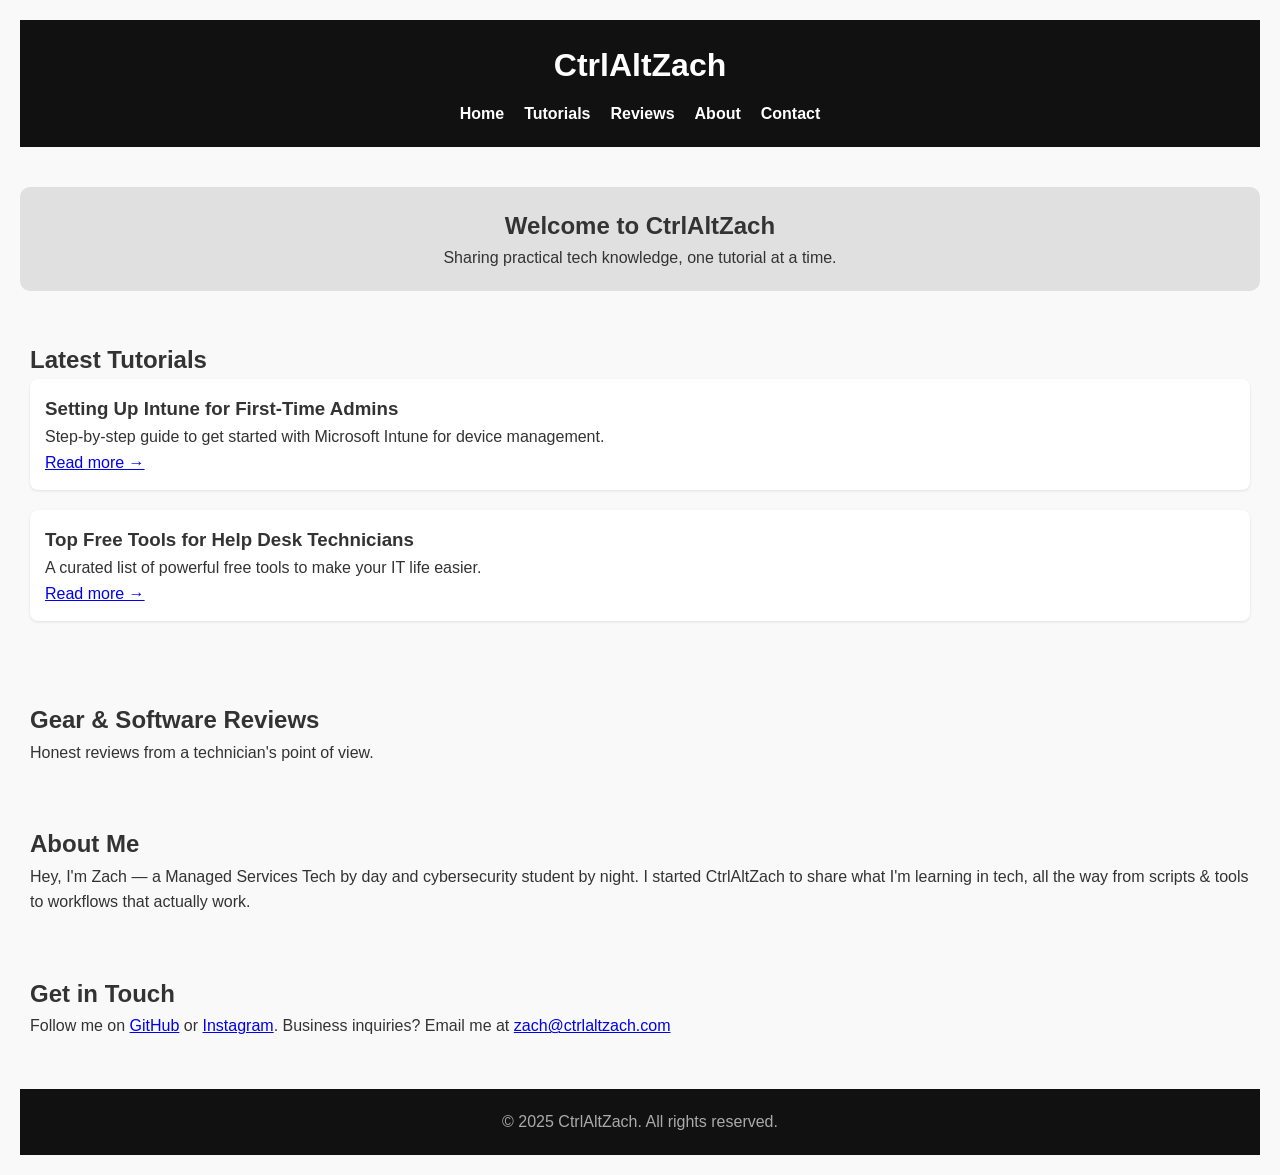
==== index.html @ 6795e5c7 "Update and rename Index.html to index.html" ====
<!DOCTYPE html>
<html lang="en">
<head>
  <meta charset="UTF-8" />
  <meta name="viewport" content="width=device-width, initial-scale=1.0" />
  <meta name="description" content="CtrlAltZach - Tech tips, tutorials, and reviews from an IT pro in the making." />
  <title>CtrlAltZach | Tech Tips & Tutorials</title>
  <link rel="stylesheet" href="style.css" />
</head>
<body>
  <header>
    <h1>CtrlAltZach</h1>
    <nav>
      <ul>
        <li><a href="#home">Home</a></li>
        <li><a href="#tutorials">Tutorials</a></li>
        <li><a href="#reviews">Reviews</a></li>
        <li><a href="#about">About</a></li>
        <li><a href="#contact">Contact</a></li>
      </ul>
    </nav>
  </header>

  <main>
    <section id="home" class="hero">
      <h2>Welcome to CtrlAltZach</h2>
      <p>Sharing practical tech knowledge, one tutorial at a time.</p>
    </section>

    <section id="tutorials">
      <h2>Latest Tutorials</h2>
      <article>
        <h3>Setting Up Intune for First-Time Admins</h3>
        <p>Step-by-step guide to get started with Microsoft Intune for device management.</p>
        <a href="#">Read more →</a>
      </article>
      <article>
        <h3>Top Free Tools for Help Desk Technicians</h3>
        <p>A curated list of powerful free tools to make your IT life easier.</p>
        <a href="#">Read more →</a>
      </article>
    </section>

    <section id="reviews">
      <h2>Gear & Software Reviews</h2>
      <p>Honest reviews from a technician's point of view.</p>
      <!-- Future: Add cards for each review -->
    </section>

    <section id="about">
      <h2>About Me</h2>
      <p>Hey, I'm Zach — a Managed Services Tech by day and cybersecurity student by night. I started CtrlAltZach to share what I'm learning in tech, all the way from scripts & tools to workflows that actually work.</p>
    </section>

    <section id="contact">
      <h2>Get in Touch</h2>
      <p>Follow me on <a href="https://github.com/ZachInSpace" target="_blank">GitHub</a> or <a href="#">Instagram</a>. Business inquiries? Email me at <a href="mailto:hello@ctrlaltzach.com">zach@ctrlaltzach.com</a></p>
    </section>
  </main>

  <footer>
    <p>&copy; 2025 CtrlAltZach. All rights reserved.</p>
  </footer>
</body>
</html>
---- style.css ----
* {
  margin: 0;
  padding: 0;
  box-sizing: border-box;
  font-family: 'Segoe UI', sans-serif;
}

body {
  background-color: #f9f9f9;
  color: #333;
  line-height: 1.6;
  padding: 20px;
}

header {
  background: #111;
  color: #fff;
  padding: 20px 0;
  text-align: center;
}

nav ul {
  list-style: none;
  display: flex;
  justify-content: center;
  gap: 20px;
  margin-top: 10px;
}

nav a {
  color: #fff;
  text-decoration: none;
  font-weight: bold;
}

main {
  margin-top: 40px;
}

section {
  margin-bottom: 40px;
  padding: 10px;
}

.hero {
  background-color: #e0e0e0;
  padding: 20px;
  border-radius: 10px;
  text-align: center;
}

article {
  background: #fff;
  padding: 15px;
  margin-bottom: 20px;
  border-radius: 8px;
  box-shadow: 0 1px 3px rgba(0,0,0,0.1);
}

footer {
  text-align: center;
  padding: 20px 0;
  background: #111;
  color: #aaa;
}
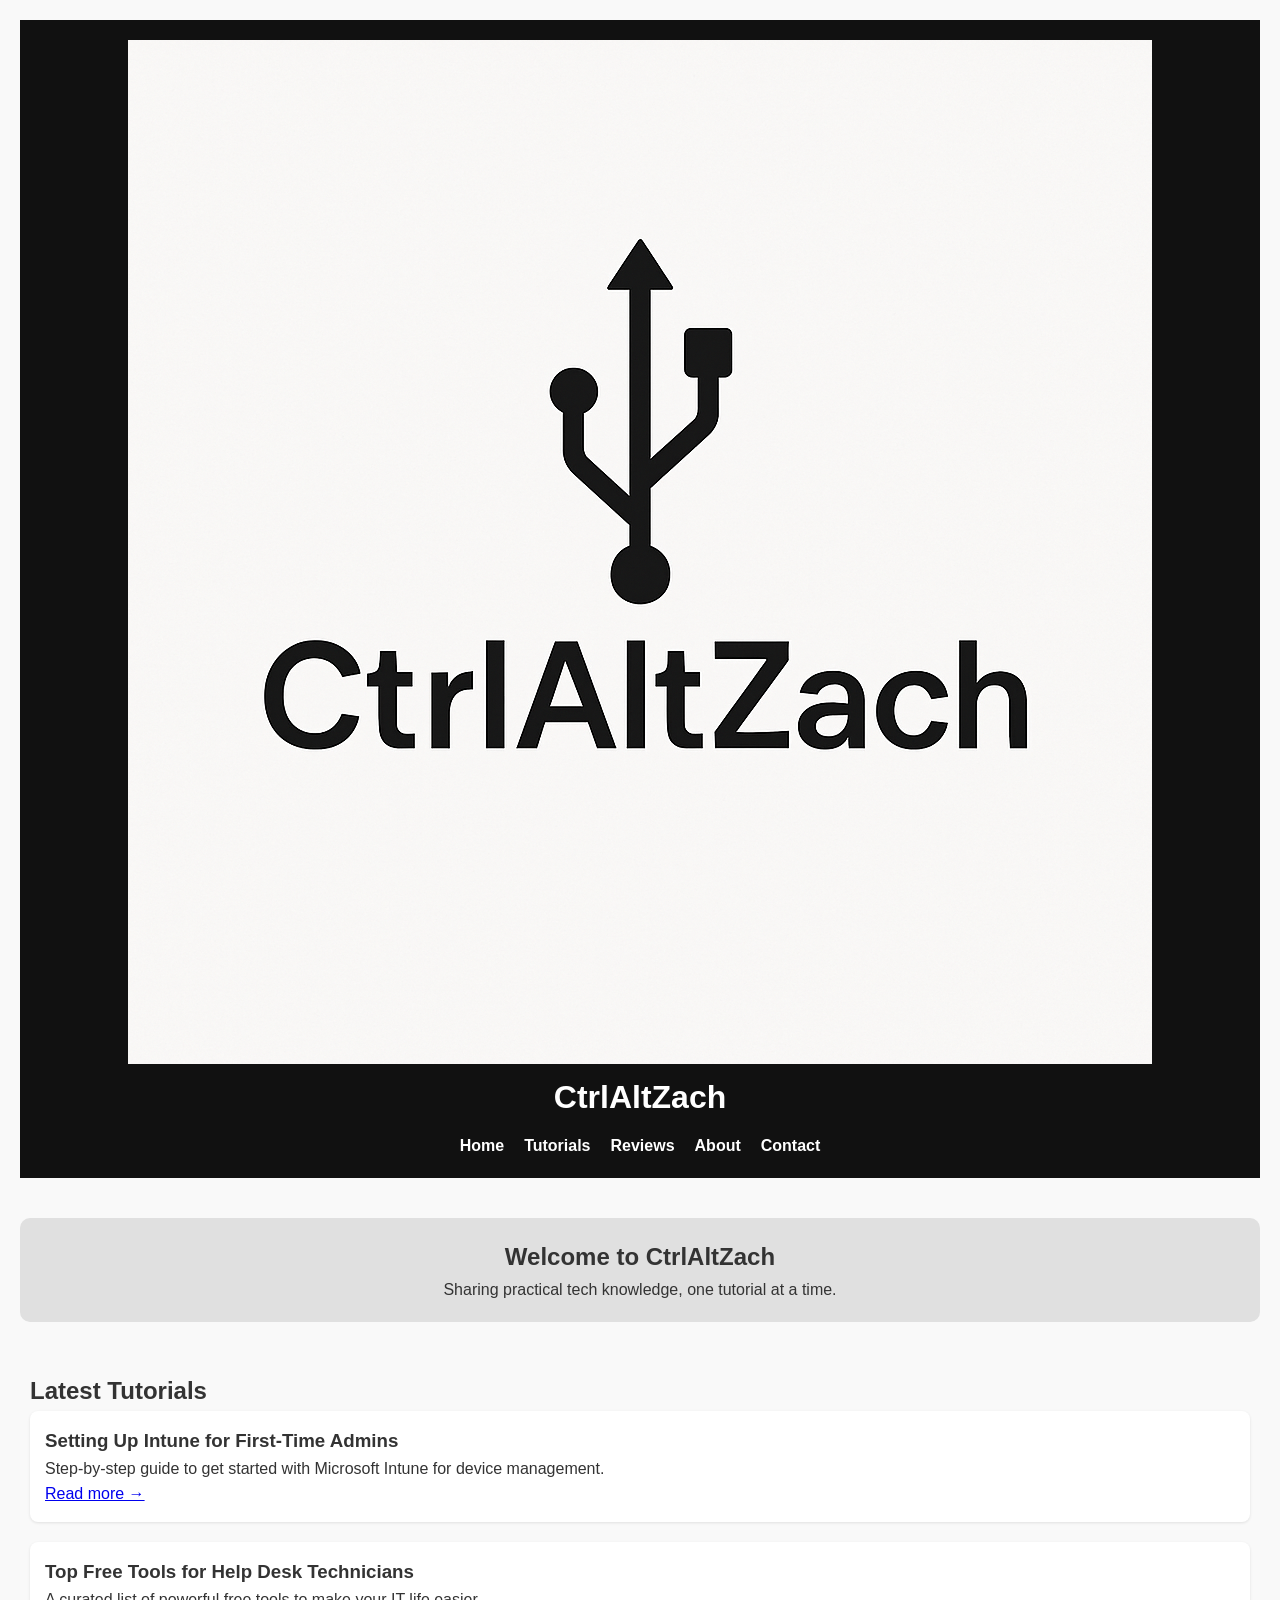
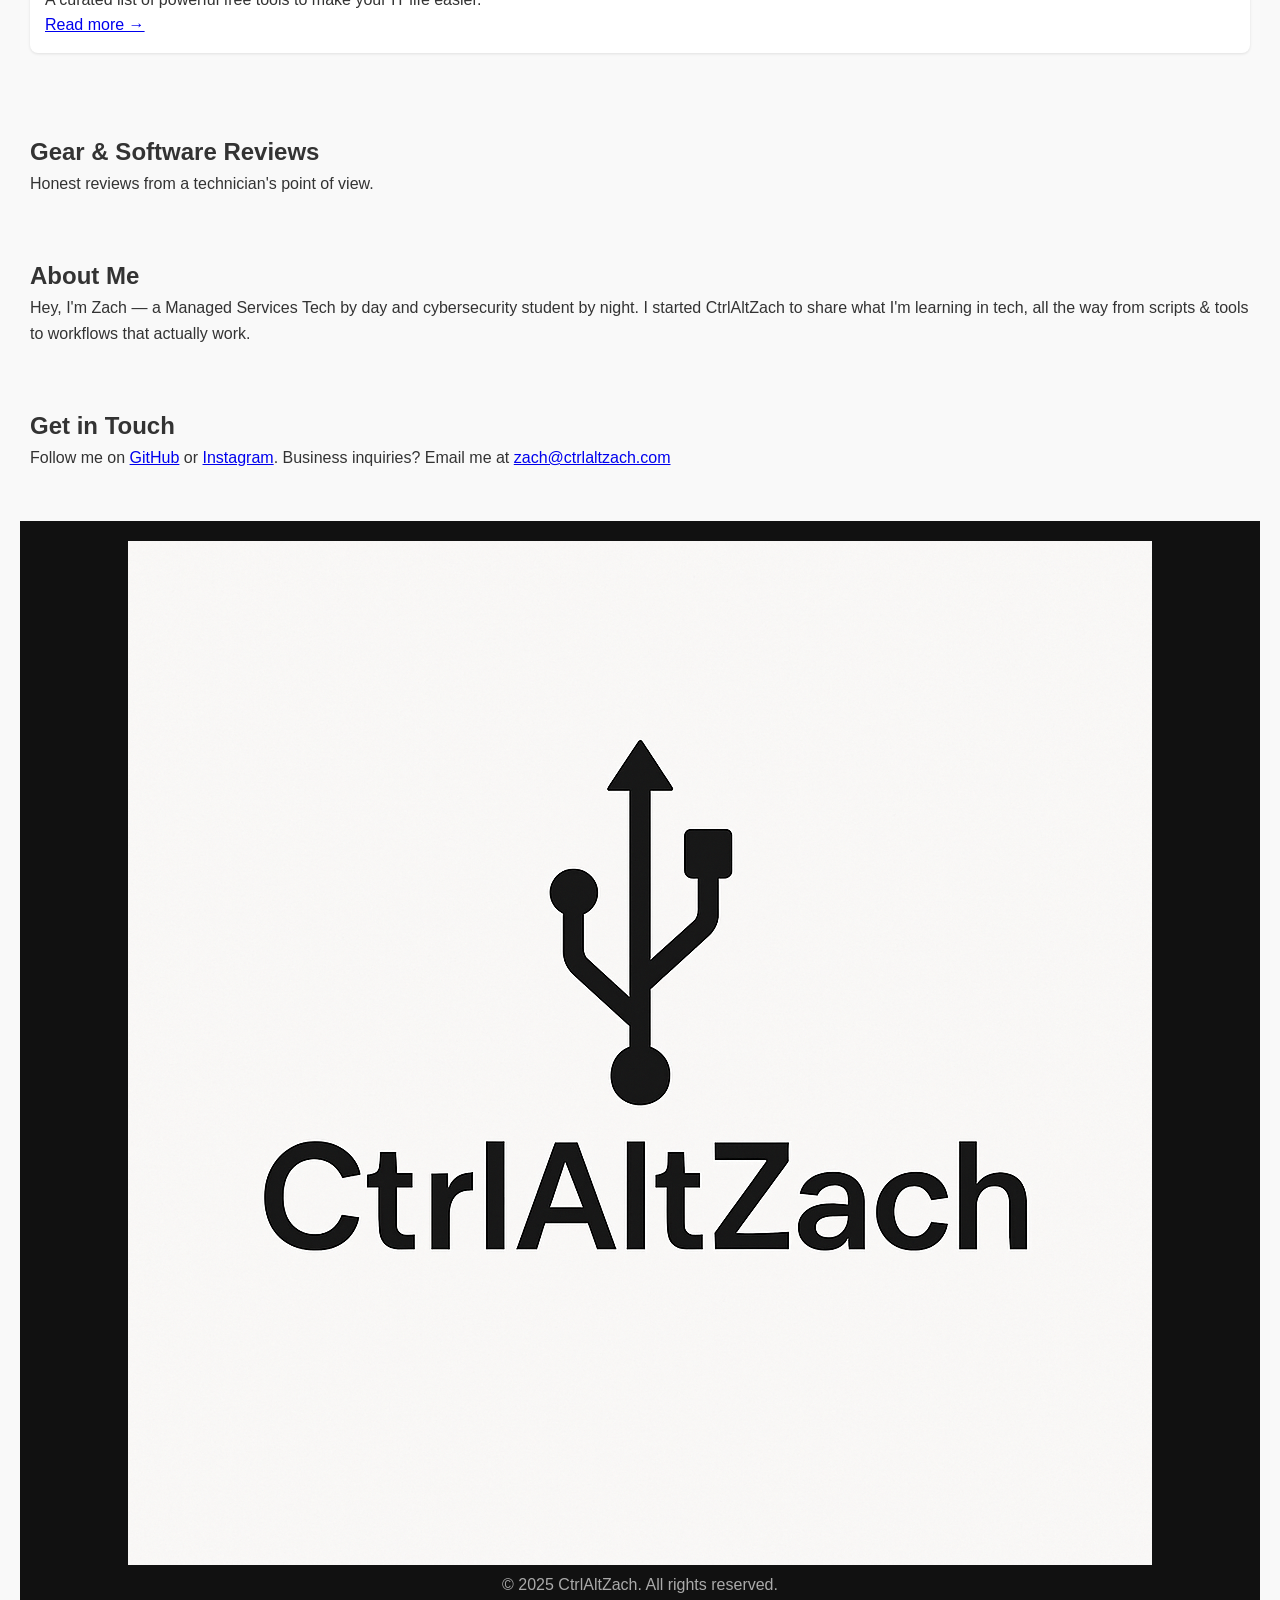
==== commit 9508822e: "Update index.html Added Logo, and Instagram reference" ====
--- a/index.html
+++ b/index.html
@@ -9,7 +9,10 @@
 </head>
 <body>
   <header>
-    <h1>CtrlAltZach</h1>
+    <div class="header-container">
+      <img src="CtrlAltZach_USB_Logo.png" alt="CtrlAltZach logo" class="site-logo" />
+      <h1>CtrlAltZach</h1>
+    </div>
     <nav>
       <ul>
         <li><a href="#home">Home</a></li>
@@ -54,12 +57,13 @@
 
     <section id="contact">
       <h2>Get in Touch</h2>
-      <p>Follow me on <a href="https://github.com/ZachInSpace" target="_blank">GitHub</a> or <a href="#">Instagram</a>. Business inquiries? Email me at <a href="mailto:hello@ctrlaltzach.com">zach@ctrlaltzach.com</a></p>
+      <p>Follow me on <a href="https://github.com/ZachInSpace" target="_blank">GitHub</a> or <a href="https://www.instagram.com/ctrlaltzachs/">Instagram</a>. Business inquiries? Email me at <a href="mailto:hello@ctrlaltzach.com">zach@ctrlaltzach.com</a></p>
     </section>
   </main>
 
   <footer>
+    <div class="footer-logo">
+      <img src="CtrlAltZach_USB_Logo.png" alt="CtrlAltZach footer logo" />
+    </div>
     <p>&copy; 2025 CtrlAltZach. All rights reserved.</p>
   </footer>
-</body>
-</html>
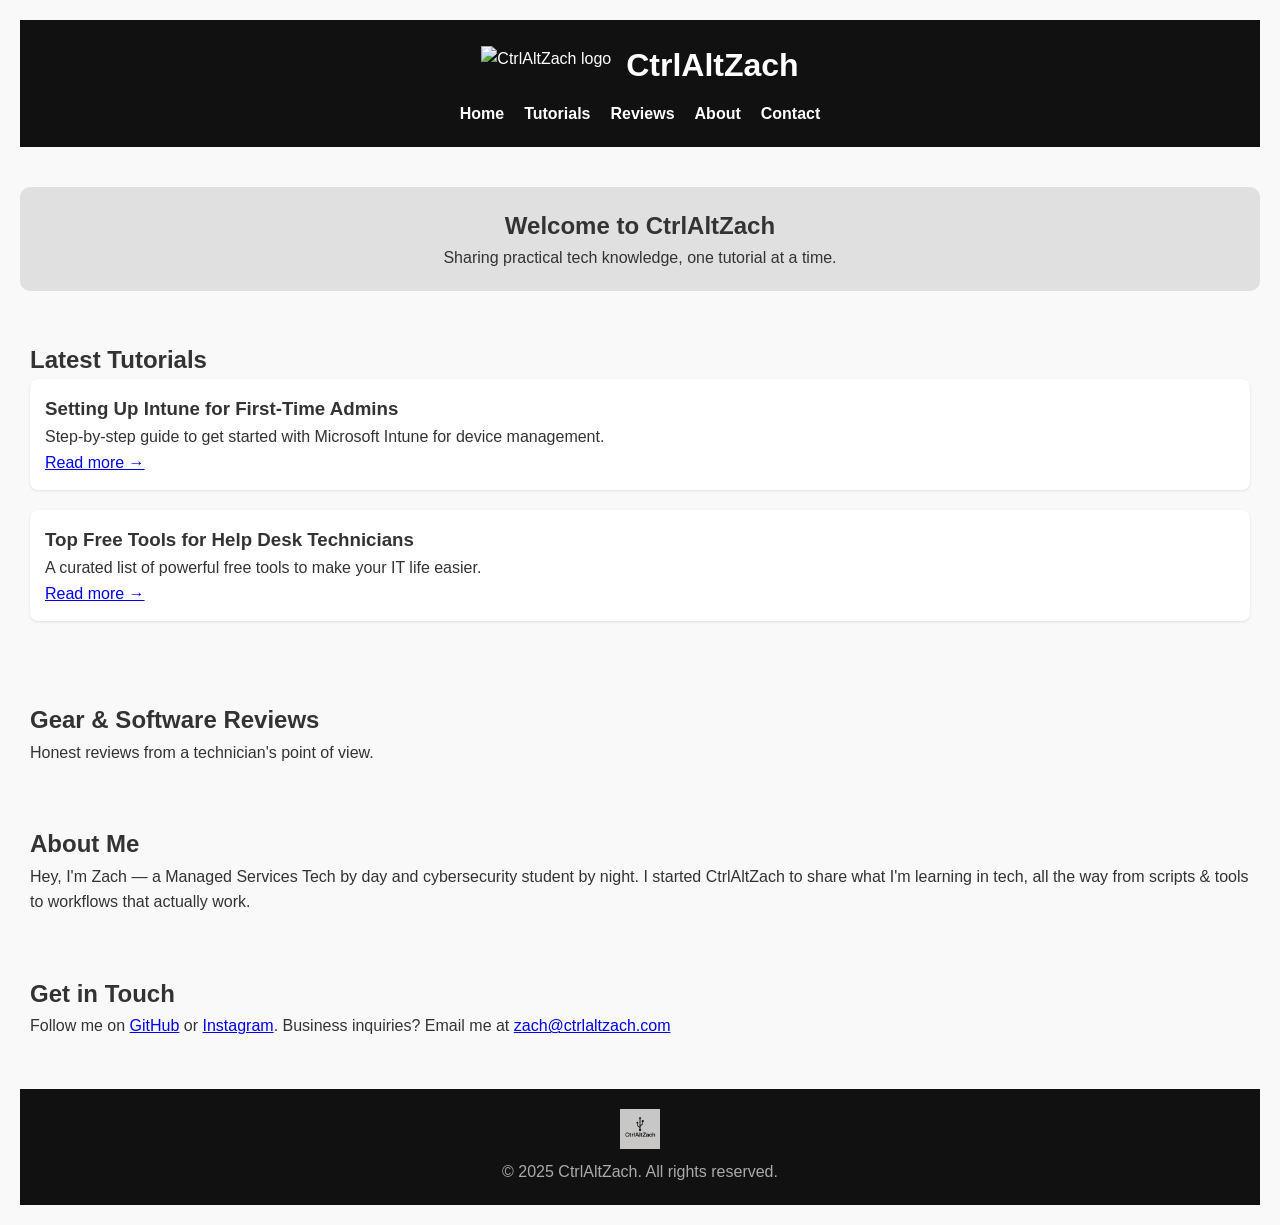
==== commit a34c22f0: "Update index.html" ====
--- a/index.html
+++ b/index.html
@@ -10,7 +10,7 @@
 <body>
   <header>
     <div class="header-container">
-      <img src="CtrlAltZach_USB_Logo.png" alt="CtrlAltZach logo" class="site-logo" />
+      <img src="images/CtrlAltZach_USB_Logo.png" alt="CtrlAltZach logo" class="site-logo" />
       <h1>CtrlAltZach</h1>
     </div>
     <nav>
--- a/style.css
+++ b/style.css
@@ -17,6 +17,21 @@
   color: #fff;
   padding: 20px 0;
   text-align: center;
+}
+
+.header-container {
+  display: flex;
+  align-items: center;
+  justify-content: center;
+  gap: 15px;
+  flex-wrap: wrap;
+}
+
+.site-logo {
+  height: 40px;
+  width: auto;
+  max-width: 100%;
+  object-fit: contain;
 }
 
 nav ul {
@@ -63,3 +78,15 @@
   background: #111;
   color: #aaa;
 }
+
+.footer-logo {
+  display: flex;
+  justify-content: center;
+  padding-bottom: 10px;
+}
+
+.footer-logo img {
+  height: 40px;
+  width: auto;
+  opacity: 0.8;
+}
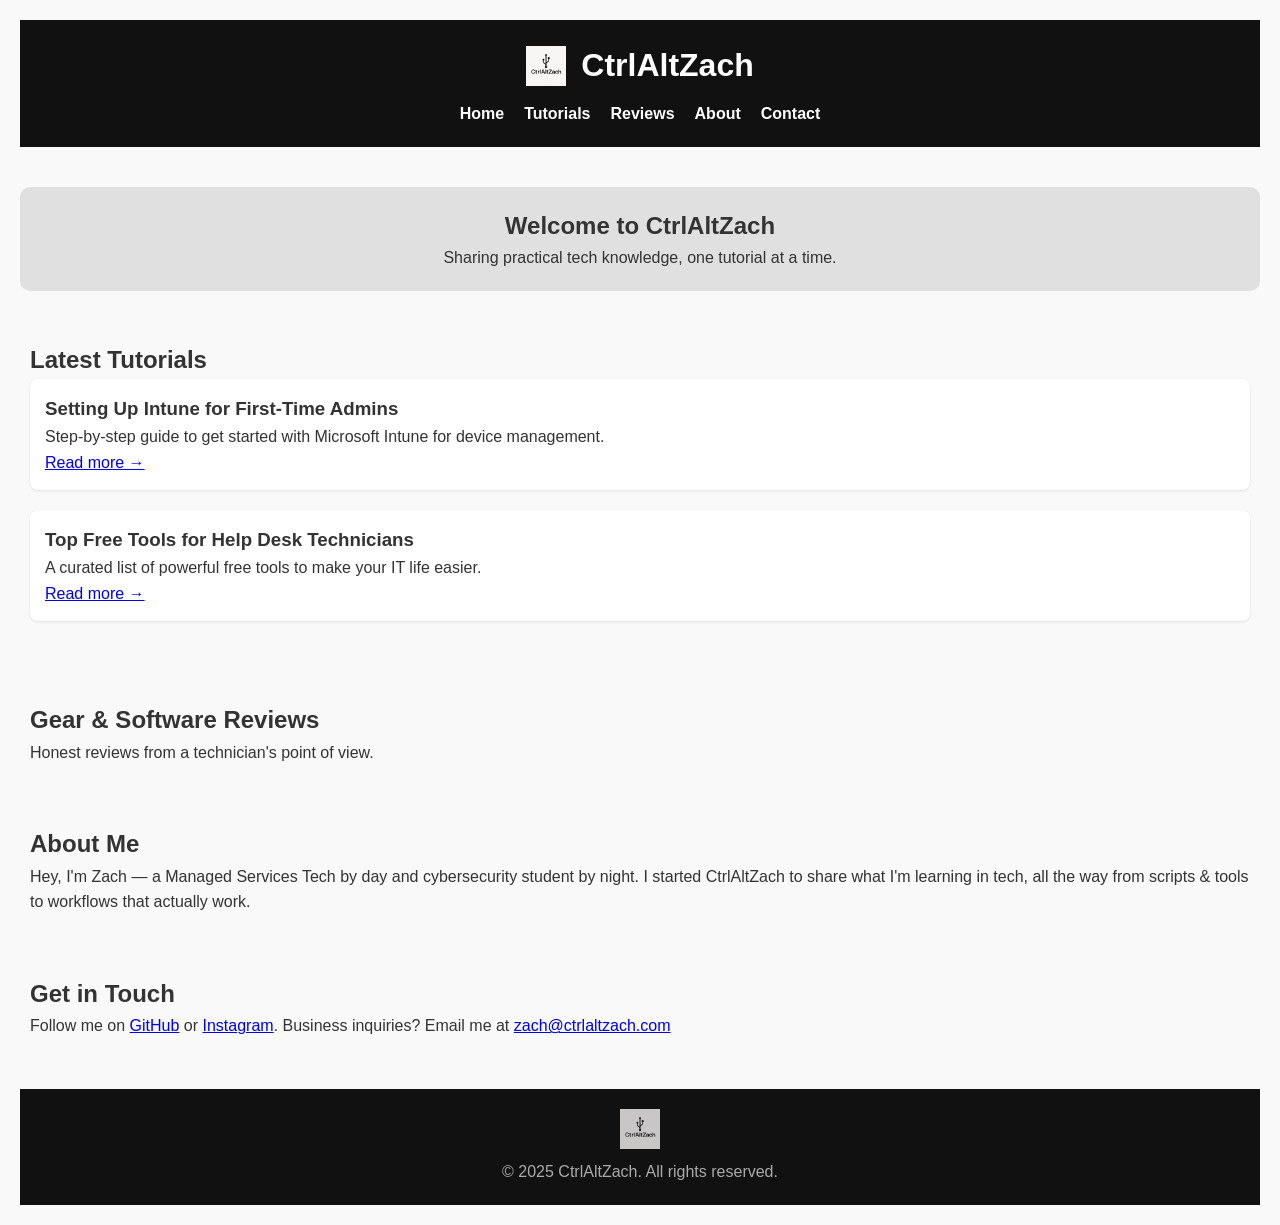
==== commit fa41f87b: "Update index.html Added favicon" ====
--- a/index.html
+++ b/index.html
@@ -6,6 +6,7 @@
   <meta name="description" content="CtrlAltZach - Tech tips, tutorials, and reviews from an IT pro in the making." />
   <title>CtrlAltZach | Tech Tips & Tutorials</title>
   <link rel="stylesheet" href="style.css" />
+  <link rel="icon" type="image/x-icon" href="favicon.ico" />
 </head>
 <body>
   <header>
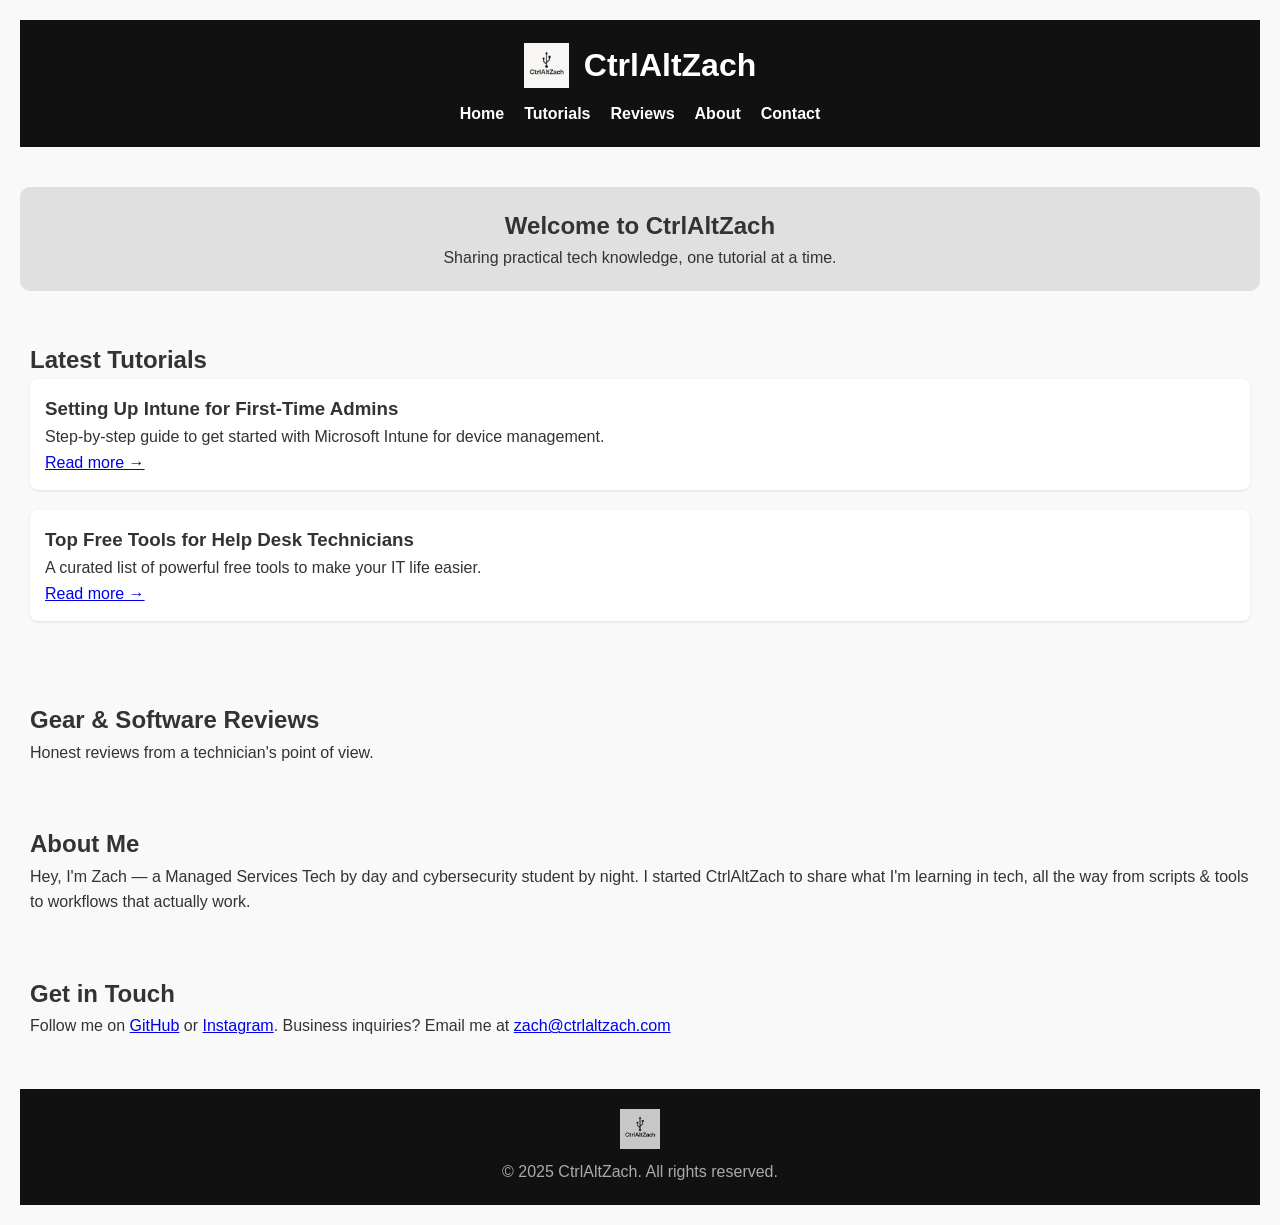
==== commit a9f28303: "Update index.html" ====
--- a/index.html
+++ b/index.html
@@ -6,7 +6,7 @@
   <meta name="description" content="CtrlAltZach - Tech tips, tutorials, and reviews from an IT pro in the making." />
   <title>CtrlAltZach | Tech Tips & Tutorials</title>
   <link rel="stylesheet" href="style.css" />
-  <link rel="icon" type="image/x-icon" href="favicon.ico" />
+  <link rel="icon" type="image/x-icon" href="images/favicon.ico" />
 </head>
 <body>
   <header>
@@ -64,7 +64,7 @@
 
   <footer>
     <div class="footer-logo">
-      <img src="CtrlAltZach_USB_Logo.png" alt="CtrlAltZach footer logo" />
+      <img src="images/CtrlAltZach_USB_Logo.png" alt="CtrlAltZach footer logo" />
     </div>
     <p>&copy; 2025 CtrlAltZach. All rights reserved.</p>
   </footer>
--- a/style.css
+++ b/style.css
@@ -28,7 +28,7 @@
 }
 
 .site-logo {
-  height: 40px;
+  height: 45px;
   width: auto;
   max-width: 100%;
   object-fit: contain;
